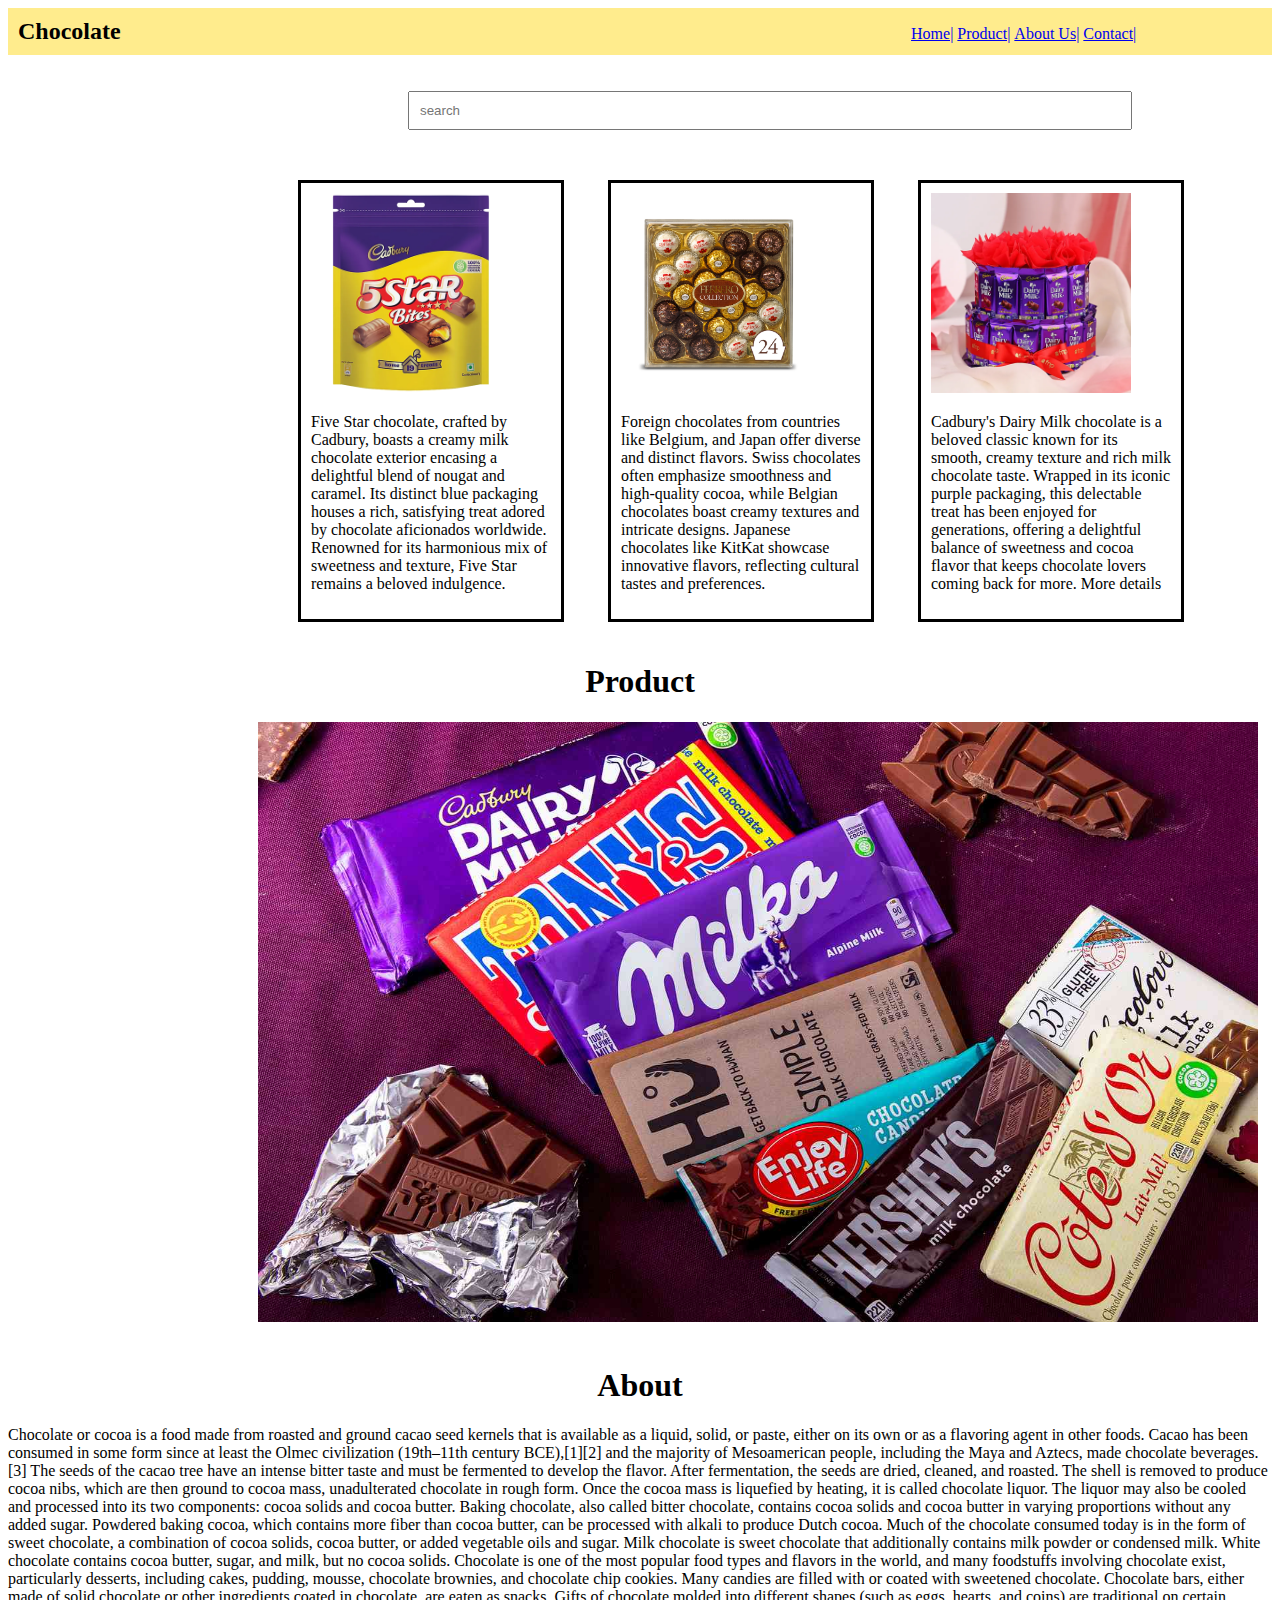
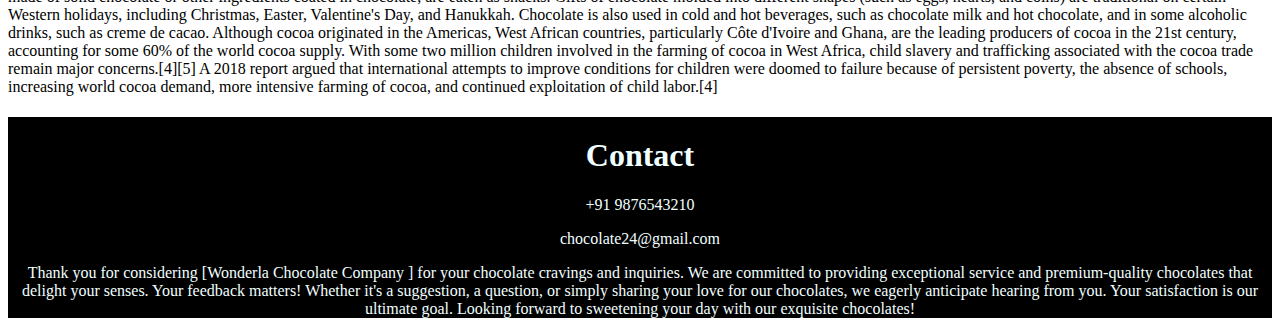
==== cssproject/index.html @ bfed22d0 "Responsive" ====
<!DOCTYPE html>
<html lang="en">

<head>
    <meta charset="UTF-8">
    <meta name="viewport" content="width=device-width, initial-scale=1.0">
    <title>Chocolate</title>
    <link rel="stylesheet" href="style.css">
    <link rel="icon" href="5starf.webp">
</head>

<body>
    <nav>
        <h2>Chocolate</h3>
        <ul class="main">
            <li><a href="#home">Home|</a></li>
            <li><a href="#Product">Product|</a></li>
            <li><a href="#About">About Us|</a></li>
            <li><a href="#Contact">Contact|</a></li>

        </ul>
 
    </nav>
    <br><br>
    <div>
        <input type="text" placeholder="search" class="fine"
            >
    </div>
    <section id="home">
    <div class="Home">
        <div class="are">
            <a href="https://en.wikipedia.org/wiki/5_Star_(chocolate_bar)">
                <img src="5starf.webp" alt="5Star" class="ok"> </a>
            <p>Five Star chocolate, crafted by Cadbury, boasts a creamy milk chocolate exterior encasing a delightful
                blend of nougat and caramel. Its distinct blue packaging houses a rich, satisfying treat adored by
                chocolate aficionados worldwide. Renowned for its harmonious mix of sweetness and texture, Five Star
                remains a beloved indulgence.</p>
        </div>
        <div class="are">
            <a href="https://en.wikipedia.org/wiki/Chocolate">
                <img src="chocolate.jpg" alt="Chocolate" class="ok"></a>
            <p>
                Foreign chocolates from countries like Belgium, and Japan offer diverse and distinct flavors. Swiss
                chocolates often emphasize smoothness and high-quality cocoa, while Belgian chocolates boast creamy
                textures and intricate designs. Japanese chocolates like KitKat showcase innovative flavors, reflecting
                cultural tastes and preferences.</p>
        </div>
        <div class="are">
            <a href="https://en.wikipedia.org/wiki/Cadbury_Dairy_Milk">
                <img src="dairy milk.webp" alt="dairy milk" class="ok"></a>

            <p>Cadbury's Dairy Milk chocolate is a beloved classic known for its smooth, creamy texture and rich milk
                chocolate taste. Wrapped in its iconic purple packaging, this delectable treat has been enjoyed for
                generations, offering a delightful balance of sweetness and cocoa flavor that keeps chocolate lovers
                coming back for more. More  details </p>
        </div>
    </div>
</section>
<section id="Product">
    <div>
        <h1>Product</h1>
        <a href="https://en.wikipedia.org/wiki/Types_of_chocolate">
        <img src="all chocolate.jpg" alt="product" class="no" ></a>
    </div>
</section>
<section id="About">
    <div>
    <h1>About</h1>
    <p>Chocolate or cocoa is a food made from roasted and ground cacao seed kernels that is available as a liquid, solid, or paste, either on its own or as a flavoring agent in other foods. Cacao has been consumed in some form since at least the Olmec civilization (19th–11th century BCE),[1][2] and the majority of Mesoamerican people, including the Maya and Aztecs, made chocolate beverages.[3]

        The seeds of the cacao tree have an intense bitter taste and must be fermented to develop the flavor. After fermentation, the seeds are dried, cleaned, and roasted. The shell is removed to produce cocoa nibs, which are then ground to cocoa mass, unadulterated chocolate in rough form. Once the cocoa mass is liquefied by heating, it is called chocolate liquor. The liquor may also be cooled and processed into its two components: cocoa solids and cocoa butter. Baking chocolate, also called bitter chocolate, contains cocoa solids and cocoa butter in varying proportions without any added sugar. Powdered baking cocoa, which contains more fiber than cocoa butter, can be processed with alkali to produce Dutch cocoa. Much of the chocolate consumed today is in the form of sweet chocolate, a combination of cocoa solids, cocoa butter, or added vegetable oils and sugar. Milk chocolate is sweet chocolate that additionally contains milk powder or condensed milk. White chocolate contains cocoa butter, sugar, and milk, but no cocoa solids.
        
        Chocolate is one of the most popular food types and flavors in the world, and many foodstuffs involving chocolate exist, particularly desserts, including cakes, pudding, mousse, chocolate brownies, and chocolate chip cookies. Many candies are filled with or coated with sweetened chocolate. Chocolate bars, either made of solid chocolate or other ingredients coated in chocolate, are eaten as snacks. Gifts of chocolate molded into different shapes (such as eggs, hearts, and coins) are traditional on certain Western holidays, including Christmas, Easter, Valentine's Day, and Hanukkah. Chocolate is also used in cold and hot beverages, such as chocolate milk and hot chocolate, and in some alcoholic drinks, such as creme de cacao.
        
        Although cocoa originated in the Americas, West African countries, particularly Côte d'Ivoire and Ghana, are the leading producers of cocoa in the 21st century, accounting for some 60% of the world cocoa supply.
        
        With some two million children involved in the farming of cocoa in West Africa, child slavery and trafficking associated with the cocoa trade remain major concerns.[4][5] A 2018 report argued that international attempts to improve conditions for children were doomed to failure because of persistent poverty, the absence of schools, increasing world cocoa demand, more intensive farming of cocoa, and continued exploitation of child labor.[4]</p>
</div>
</section>
<section id="Contact">
    <div class="contact">
        <h1>Contact</h2>
        <p style="text-align: center;">+91 9876543210</p>
        <p style="text-align: center;">chocolate24@gmail.com</p>
        <p style="text-align: center;">Thank you for considering [Wonderla Chocolate Company ] for your chocolate cravings and inquiries. We are committed to providing exceptional service and premium-quality chocolates that delight your senses.

            Your feedback matters! Whether it's a suggestion, a question, or simply sharing your love for our chocolates, we eagerly anticipate hearing from you. Your satisfaction is our ultimate goal.
            
            Looking forward to sweetening your day with our exquisite chocolates!</p>


    </div>
</section>



</body>

</html>
---- cssproject/style.css ----
nav{
    background-color: rgb(255, 236, 141);
    color: black;
    padding: 10px;

}
 
h3,ul,li{
    
    display: inline;
}
li:hover{
    color: rgb(0, 136, 255);
    cursor: pointer;
}
.fine{
    width: 700px; padding: 10px; align-items: center; margin-left: 400px;  
}
.are{
    
    color:black;
    background-color: white;
    border-style: solid;
    border-width: 3px;
    border-color: black;
    width: 240px;
    display: inline-block;
    padding: 10px;
    margin-top: 50px;
    margin-left: 40px;
    
}
.ok{
    height: 200px; width: 200px;
 
}
.are:hover{
    background-color: black;
    color: white;
}
.Home{
  margin-left: 250px;
}
.main{
    margin-left: 60%;
}
 
 h2{
    display: inline;
 }
 h1{
    text-align: center;
    padding-top: 20px;
 }
 .contact{
    color: azure;
    background-color: black   
 }
 .no{
    margin-left: 250px;
    height: 600px;
    width: 1000px;
}
 
 @media screen and (max-width:600px) {

   
nav{
    font-size: 12px;
    background-color: rgb(255, 236, 141);
    color: black;
    padding: 10px;

}
.fine{
    width: 200px; padding: 5px; align-items: center; margin-left: 90px;  
}
.ok{
    height: 130px; width: 130px;
 
}
 
h3,ul,li{
    
    display: inline;
}
.main{
    margin-left: 5%;
}
li:hover{
    color: rgb(0, 136, 255);
    cursor: pointer;
}
    .are{
        font-size: 15px;
        
        color:black;
        background-color: white;
        border-style: solid;
        border-width: 3px;
        border-color: black;
        width: 180px;
        display: inline-block;
        padding: 10px;
        margin-top: 20px;
        margin-left: 1px;
    }
    .are:hover{
        background-color: black;
        color: white;
    }
    .Home{
      margin-left: 100px;
    }
    .no{
        margin-left: 10px;
        height: 320px;
        width: 320px;
    }
        
    
 }
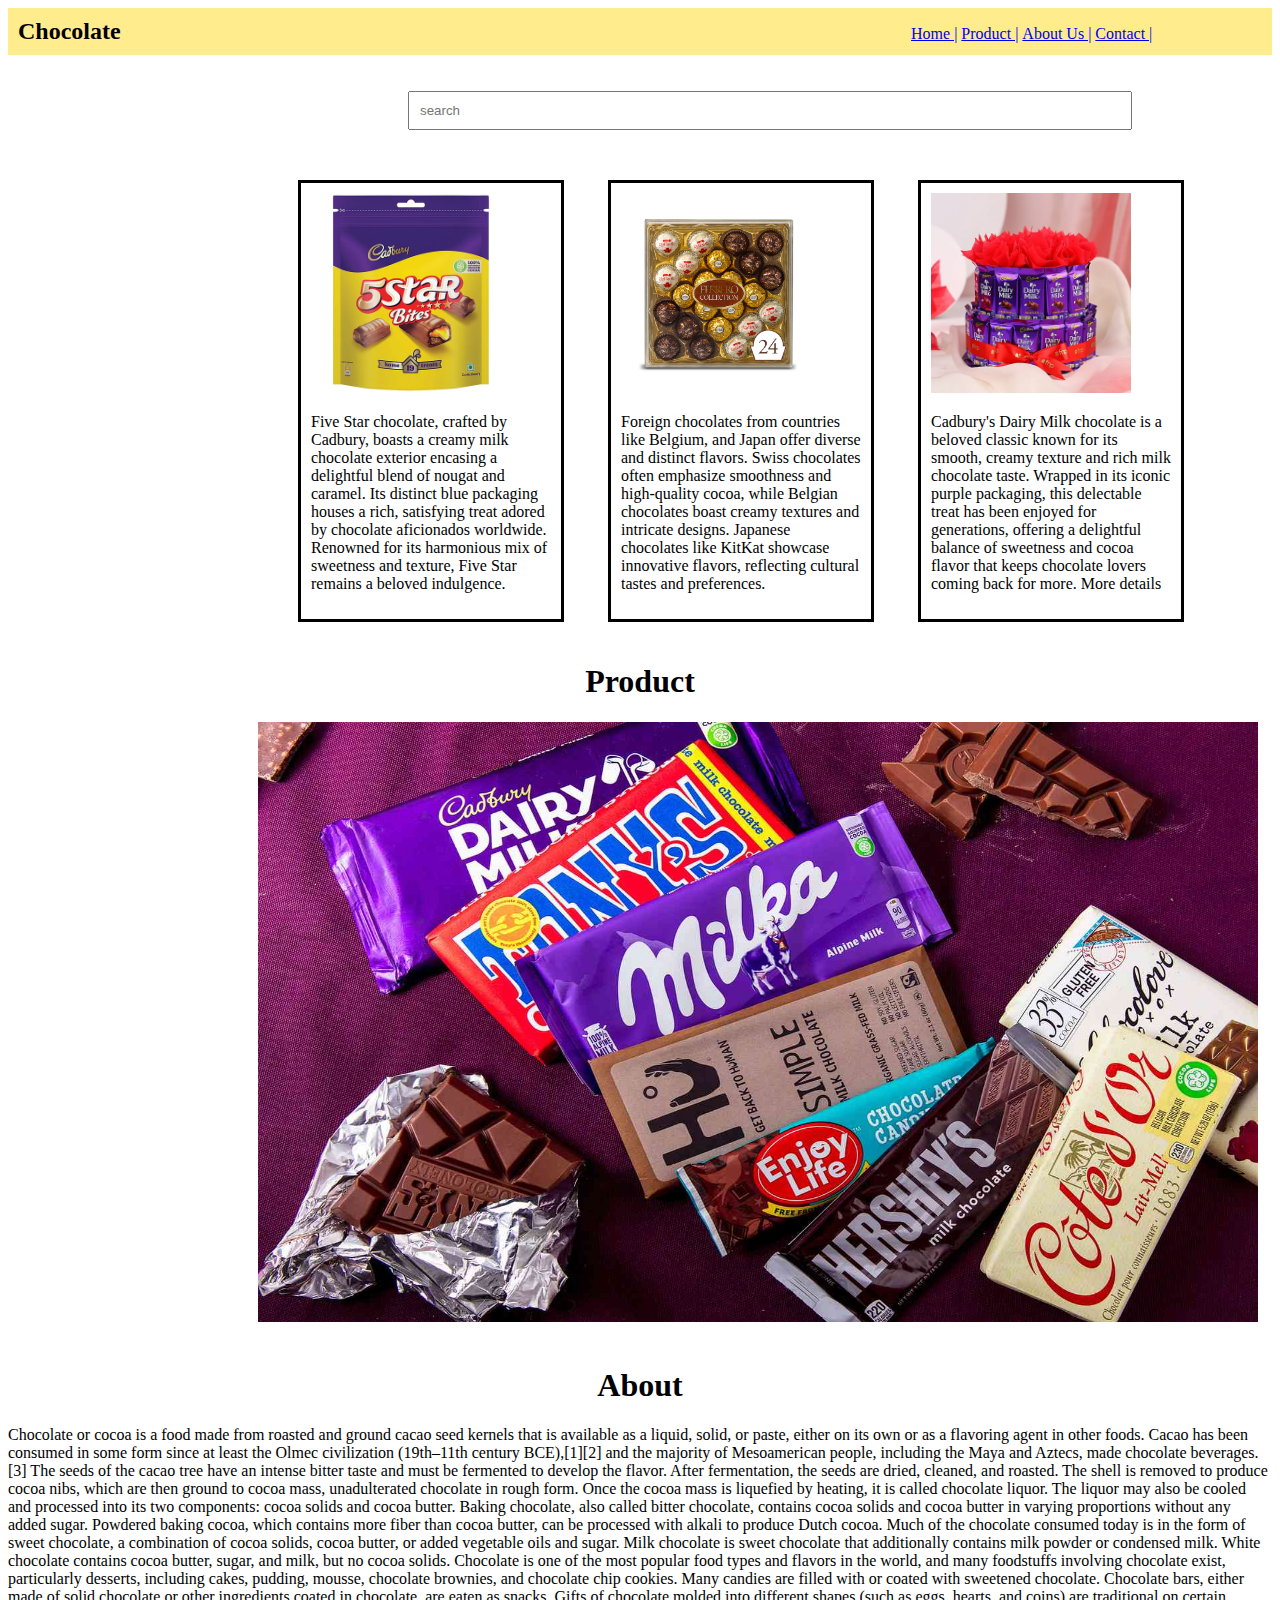
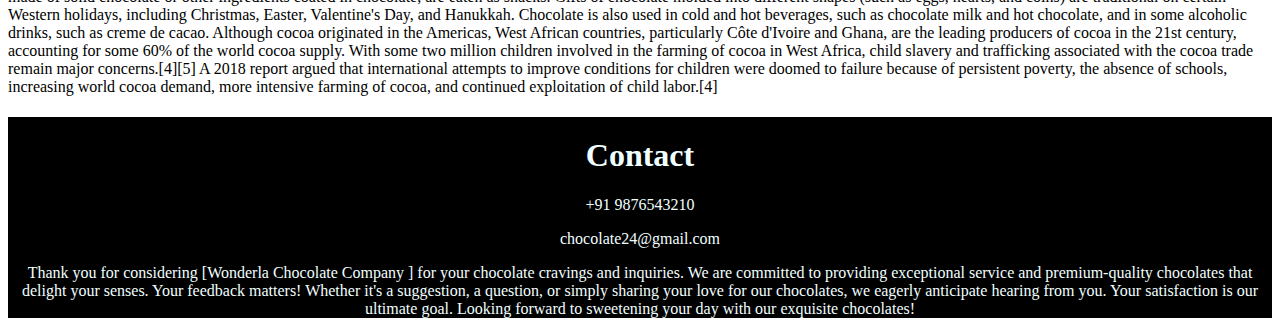
==== commit 398ecb9d: "New" ====
--- a/cssproject/index.html
+++ b/cssproject/index.html
@@ -5,7 +5,7 @@
     <meta charset="UTF-8">
     <meta name="viewport" content="width=device-width, initial-scale=1.0">
     <title>Chocolate</title>
-    <link rel="stylesheet" href="style.css">
+    <link rel="stylesheet" href="main.css">
     <link rel="icon" href="5starf.webp">
 </head>
 
@@ -13,10 +13,10 @@
     <nav>
         <h2>Chocolate</h3>
         <ul class="main">
-            <li><a href="#home">Home|</a></li>
-            <li><a href="#Product">Product|</a></li>
-            <li><a href="#About">About Us|</a></li>
-            <li><a href="#Contact">Contact|</a></li>
+            <li><a href="#home">Home |</a></li>
+            <li><a href="#Product">Product |</a></li>
+            <li><a href="#About">About Us |</a></li>
+            <li><a href="#Contact">Contact |</a></li>
 
         </ul>
  
@@ -96,4 +96,4 @@
 
 </body>
 
-</html>+</html>
--- a/cssproject/main.css
+++ b/cssproject/main.css
@@ -0,0 +1,124 @@
+
+nav{
+    background-color: rgb(255, 236, 141);
+    color: black;
+    padding: 10px;
+
+}
+ 
+h3,ul,li{
+    
+    display: inline;
+}
+li:hover{
+    color: rgb(0, 136, 255);
+    cursor: pointer;
+}
+.fine{
+    width: 700px; padding: 10px; align-items: center; margin-left: 400px;  
+}
+.are{
+    
+    color:black;
+    background-color: white;
+    border-style: solid;
+    border-width: 3px;
+    border-color: black;
+    width: 240px;
+    display: inline-block;
+    padding: 10px;
+    margin-top: 50px;
+    margin-left: 40px;
+    
+}
+.ok{
+    height: 200px; width: 200px;
+ 
+}
+.are:hover{
+    background-color: black;
+    color: white;
+}
+.Home{
+  margin-left: 250px;
+}
+.main{
+    margin-left: 60%;
+}
+ 
+ h2{
+    display: inline;
+ }
+ h1{
+    text-align: center;
+    padding-top: 20px;
+ }
+ .contact{
+    color: azure;
+    background-color: black   
+ }
+ .no{
+    margin-left: 250px;
+    height: 600px;
+    width: 1000px;
+}
+ 
+ @media screen and (max-width:600px) {
+
+   
+nav{
+    font-size: 12px;
+    background-color: rgb(255, 236, 141);
+    color: black;
+    padding: 10px;
+
+}
+.fine{
+    width: 200px; padding: 5px; align-items: center; margin-left: 90px;  
+}
+.ok{
+    height: 130px; width: 130px;
+ 
+}
+ 
+h3,ul,li{
+    
+    display: inline;
+}
+.main{
+    margin-left: 5%;
+}
+li:hover{
+    color: rgb(0, 136, 255);
+    cursor: pointer;
+}
+    .are{
+        font-size: 15px;
+        
+        color:black;
+        background-color: white;
+        border-style: solid;
+        border-width: 3px;
+        border-color: black;
+        width: 180px;
+        display: inline-block;
+        padding: 10px;
+        margin-top: 20px;
+        margin-left: 1px;
+    }
+    .are:hover{
+        background-color: black;
+        color: white;
+    }
+    .Home{
+      margin-left: 100px;
+    }
+    .no{
+        margin-left: 10px;
+        height: 320px;
+        width: 320px;
+    }
+        
+    
+ }
+  
